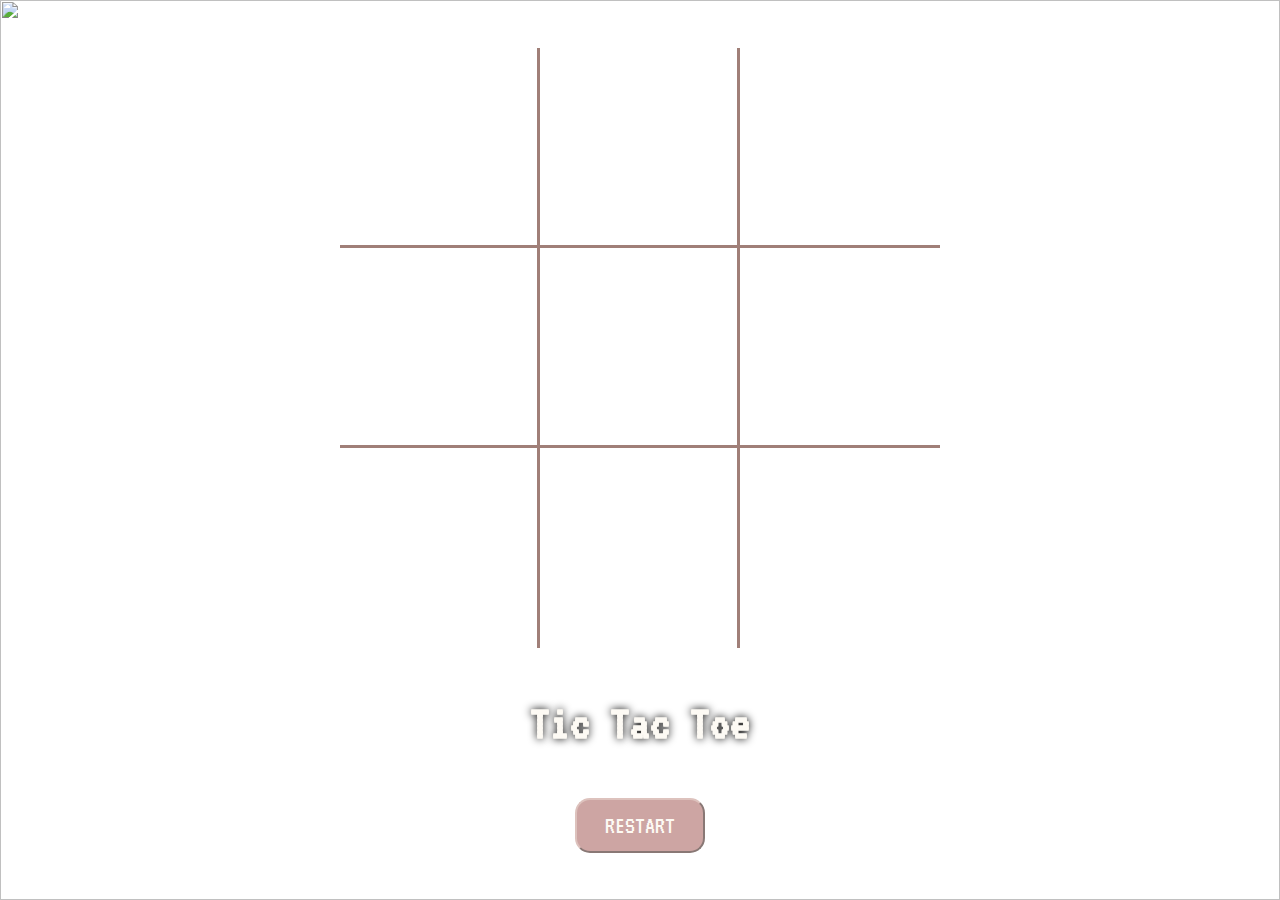
==== tic-tac-toe.html @ 6419295d "latest commit" ====
<!DOCTYPE html>
<html lang="en">
<head>
    <meta charset="UTF-8">
    <meta http-equiv="X-UA-Compatible" content="IE=edge">
    <meta name="viewport" content="width=device-width, initial-scale=1.0">
    <link rel="preconnect" href="https://fonts.googleapis.com">
    <link rel="preconnect" href="https://fonts.gstatic.com" crossorigin>
    <link href="https://fonts.googleapis.com/css2?family=VT323&display=swap" rel="stylesheet">
    <link rel="stylesheet" href="tic-tac-toe.css">
    <title>Tic-Tac-Toe</title>
</head>
<body>
    <div class="container">
            <img src="pictures/hehe.jpg" alt="">
            <div id="board">
                <div class="box" id="0"></div>
                <div class="box" id="1"></div>
                <div class="box" id="2"></div>
                <div class="box" id="3"></div>
                <div class="box" id="4"></div>
                <div class="box" id="5"></div>
                <div class="box" id="6"></div>
                <div class="box" id="7"></div>
                <div class="box" id="8"></div>
            </div>
            <h1 id="status">Tic Tac Toe</h1>
            <button id="restart">RESTART</button>
        </div>
    </div>
    <script src="tic-tac-toe.js">
    </script>
</body>
</html>
---- tic-tac-toe.css ----
* {
    margin: 0;
    padding: 0;
    box-sizing: border-box;
    font-family: 'VT323', monospace;
}
.container{
    max-width: 100%;
    height: 100vh;
    position: relative;
    display: flex;
    flex-direction: column;
    justify-content: center;
    align-items: center;
    gap: 50px;
}
.container img {
    width: 100%;
    height: 100%;
    background-size: cover;
    background-position: center;
    position: absolute;
    z-index:-1;
}
#board{
    position: relative;
    width: 600px;
    flex-wrap: wrap;
    display: flex;
    align-items: center;
    justify-content: center;
    z-index: 1;
}
#status{
    font-family: 'VT323', monospace;
    color: #FDFAF4;
    font-size: 50px;
    text-shadow: 0 0 8px black;
}
#restart{
    border-color:#DDC2BD;
    width: 130px;
    height: 55px;
    background-color: #CDA5A3;
    border-radius: 15px;
    font-size: 25px;
    font-family: 'VT323', monospace;
    color: #FDFAF4;
}
.box{
    height: 200px;
    width: 200px;
    display: flex;
    align-items: center;
    justify-content: center;
    color: #A07F78;
    font-size: 50px;
    border-right: 3px solid;
    border-bottom: 3px solid;
}
.box:nth-child(3n){
    border-right: none;
}
.box:nth-child(6) ~ .box{
    border-bottom: none;
}
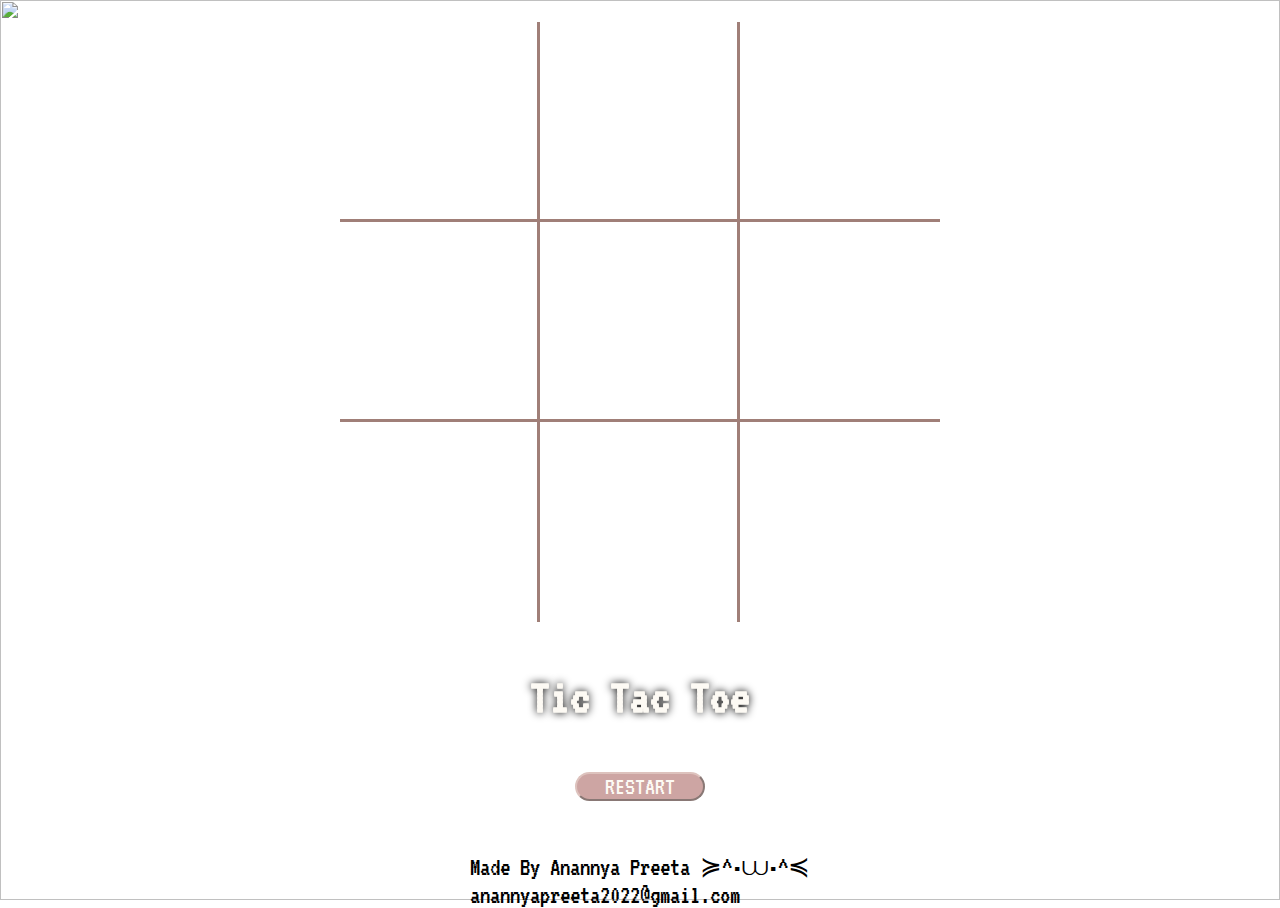
==== commit 9155239a: "latest update" ====
--- a/tic-tac-toe.html
+++ b/tic-tac-toe.html
@@ -26,6 +26,7 @@
             </div>
             <h1 id="status">Tic Tac Toe</h1>
             <button id="restart">RESTART</button>
+            <p>Made By Anannya Preeta ≽^•⩊•^≼<br>anannyapreeta2022@gmail.com</p>
         </div>
     </div>
     <script src="tic-tac-toe.js">
--- a/tic-tac-toe.css
+++ b/tic-tac-toe.css
@@ -30,6 +30,7 @@
     align-items: center;
     justify-content: center;
     z-index: 1;
+    margin-top: 30px;
 }
 #status{
     font-family: 'VT323', monospace;
@@ -58,6 +59,10 @@
     border-right: 3px solid;
     border-bottom: 3px solid;
 }
+.container p{
+    font-size: 26px;
+    color: black;
+}
 .box:nth-child(3n){
     border-right: none;
 }
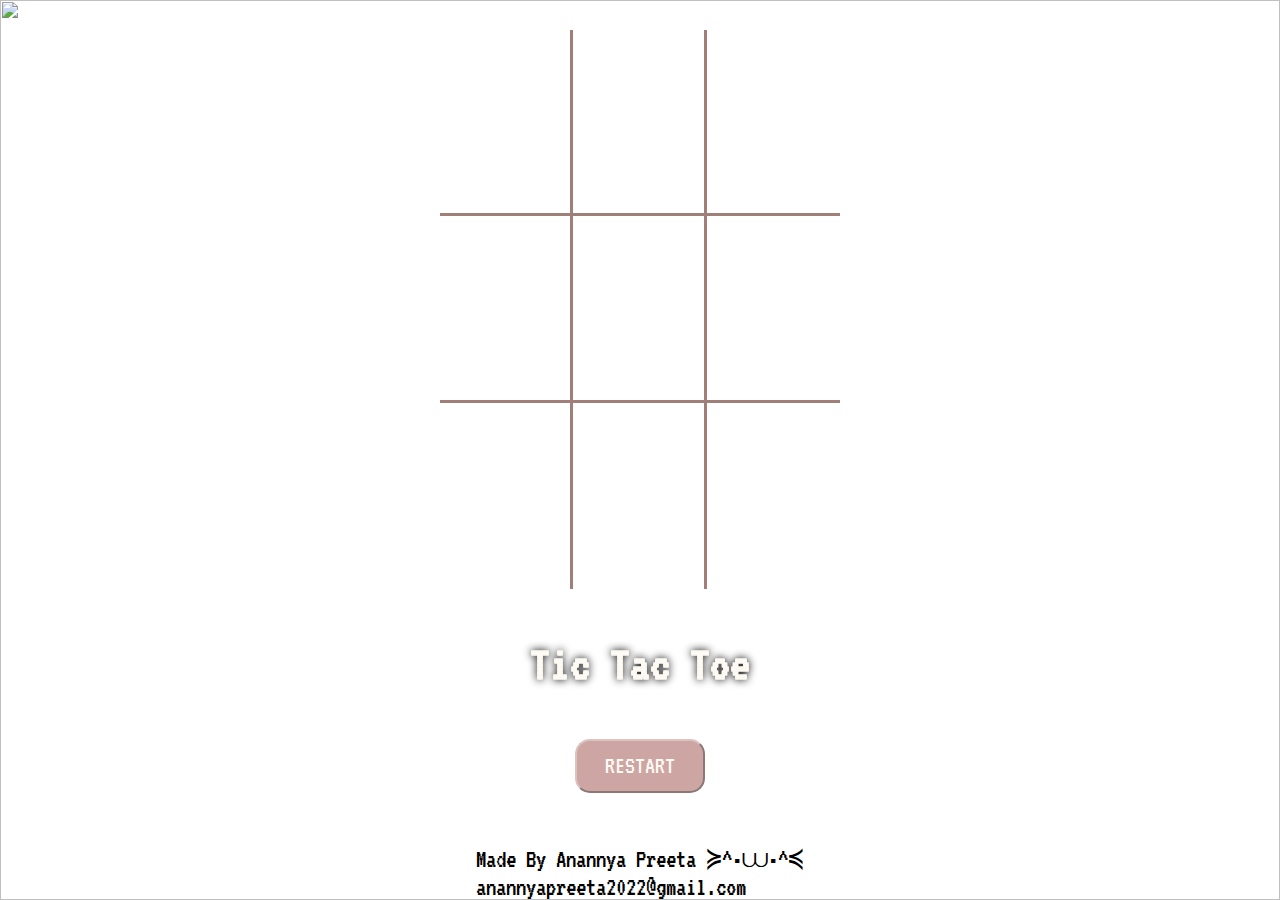
==== commit 138ca317: "final version" ====
--- a/tic-tac-toe.html
+++ b/tic-tac-toe.html
@@ -12,7 +12,7 @@
 </head>
 <body>
     <div class="container">
-            <img src="pictures/hehe.jpg" alt="">
+            <img src="pictures/hehe.webp" alt="">
             <div id="board">
                 <div class="box" id="0"></div>
                 <div class="box" id="1"></div>
--- a/tic-tac-toe.css
+++ b/tic-tac-toe.css
@@ -24,7 +24,7 @@
 }
 #board{
     position: relative;
-    width: 600px;
+    width: 31.25vw;
     flex-wrap: wrap;
     display: flex;
     align-items: center;
@@ -49,8 +49,8 @@
     color: #FDFAF4;
 }
 .box{
-    height: 200px;
-    width: 200px;
+    height: 20.7vh;
+    width: 10.4vw;
     display: flex;
     align-items: center;
     justify-content: center;
@@ -68,4 +68,29 @@
 }
 .box:nth-child(6) ~ .box{
     border-bottom: none;
+}
+@media (max-width: 600px) and (min-width: 300px){
+    #board{
+        width: 300px;
+    }
+    .box{
+        height: 100px;
+        width: 100px;
+        font-size: 40px;
+    }
+    #restart{
+        width: 115px;
+        height: 45px;
+        font-size: 20px;
+    }
+}
+@media (max-width: 900px) and (min-width: 600px){
+    #board{
+        width: 500px;
+    }
+    .box{
+        height: 150px;
+        width: 150px;
+    }
+
 }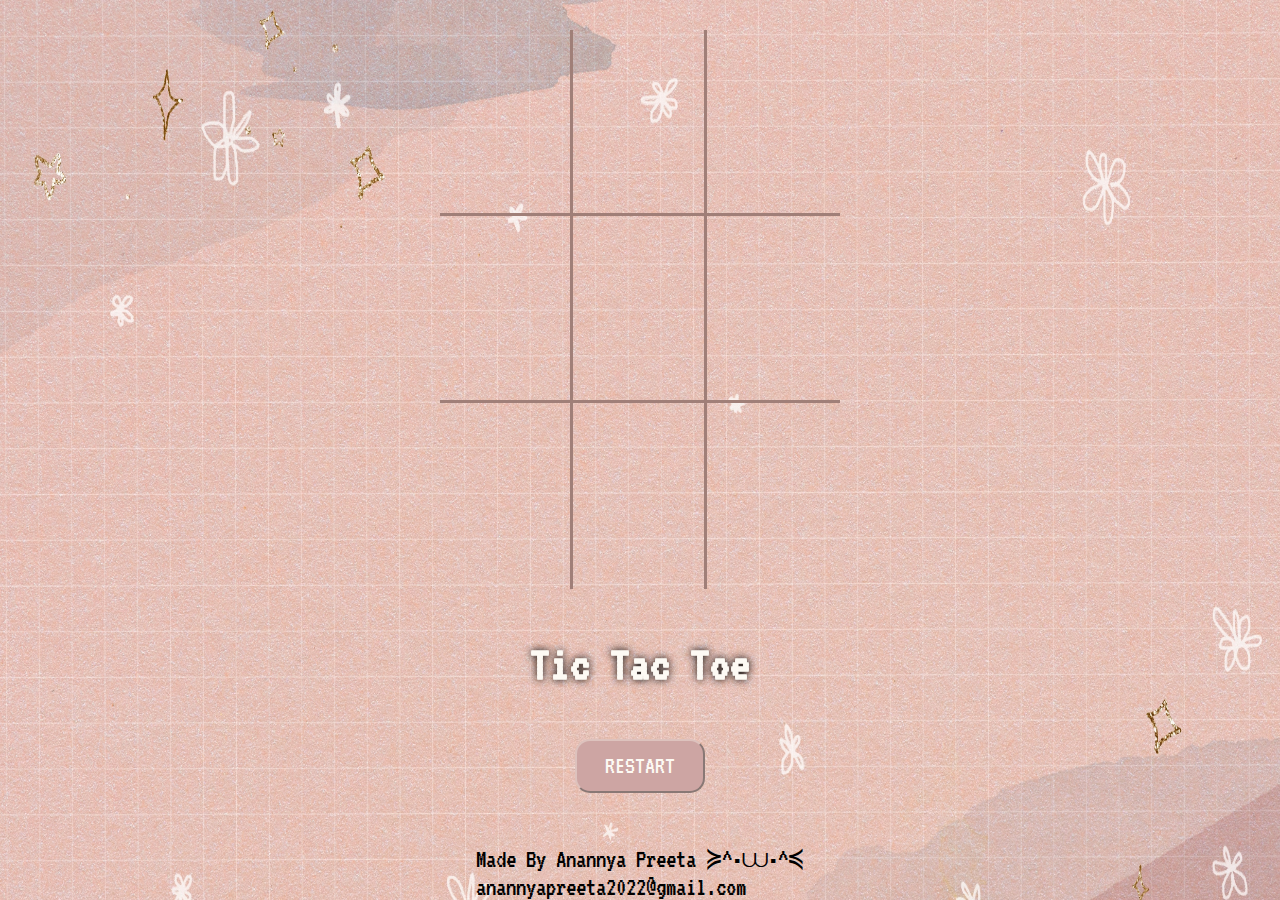
==== commit 244c655d: "bug fix :v" ====
--- a/tic-tac-toe.html
+++ b/tic-tac-toe.html
@@ -12,7 +12,7 @@
 </head>
 <body>
     <div class="container">
-            <img src="pictures/hehe.webp" alt="">
+            <img src="pictures/hehe-min.jpg" alt="">
             <div id="board">
                 <div class="box" id="0"></div>
                 <div class="box" id="1"></div>
